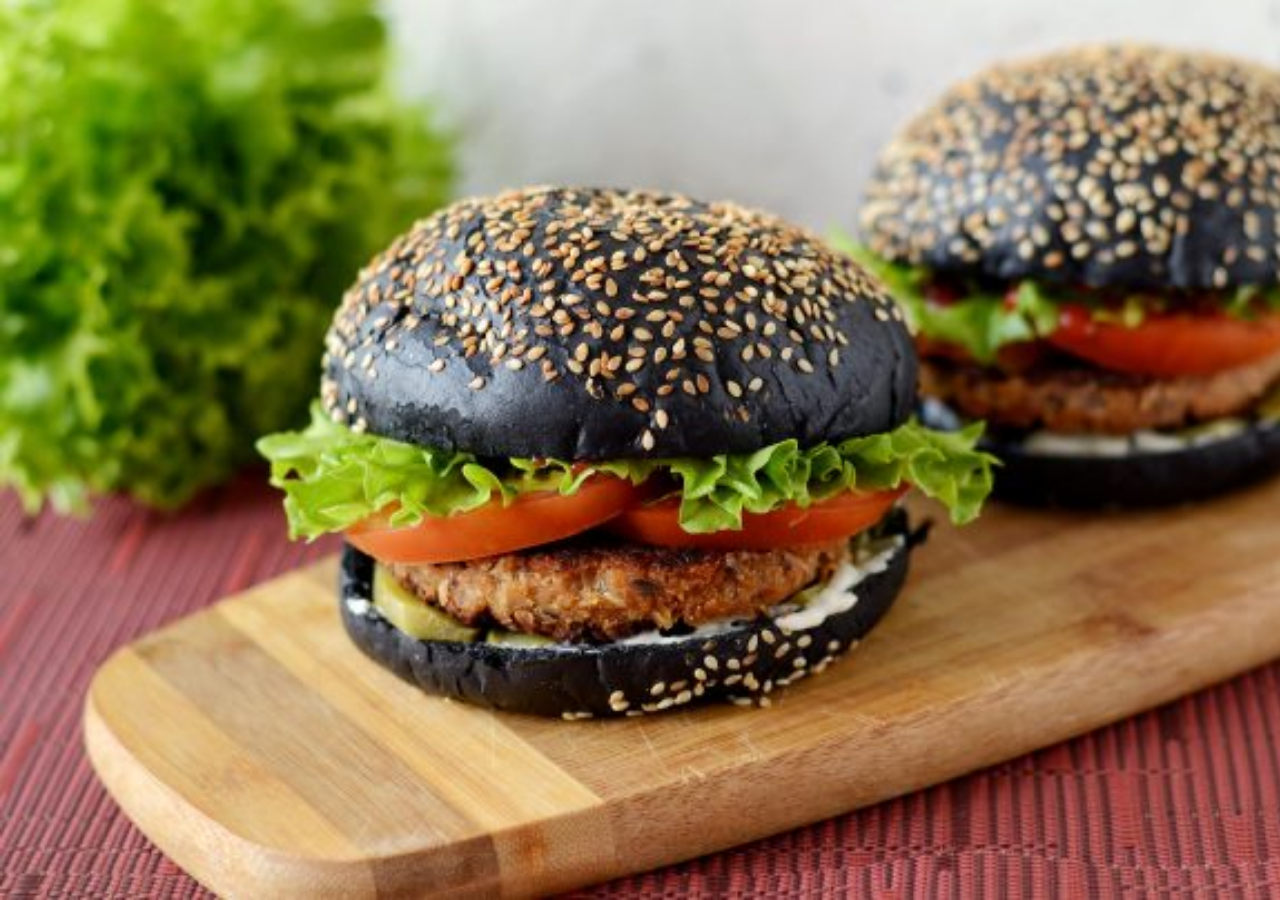
==== figures.html @ 5b17ba11 "Add files via upload" ====
<!DOCTYPE html>
<html lang="en">
<head>
	<meta charset="UTF-8">
	<title>Figures</title>
	<link rel="stylesheet" href="css/style.css">
</head>
<body id="body2">
	<div class="wrapper2">
		<div class="figure1">
		</div>
		<div class="figure2">
		</div>
		<div class="figure3">
		</div>
	</div>
</body>
</html>
---- css/style.css ----
@import url('style_2.css');
	/* http://meyerweb.com/eric/tools/css/reset/ 
   v2.0 | 20110126
   License: none (public domain)
*/

html, body, div, span, applet, object, iframe,
h1, h2, h3, h4, h5, h6, p, blockquote, pre,
a, abbr, acronym, address, big, cite, code,
del, dfn, em, img, ins, kbd, q, s, samp,
small, strike, strong, sub, sup, tt, var,
b, u, i, center,
dl, dt, dd, ol, ul, li,
fieldset, form, label, legend,
table, caption, tbody, tfoot, thead, tr, th, td,
article, aside, canvas, details, embed, 
figure, figcaption, footer, header, hgroup, 
menu, nav, output, ruby, section, summary,
time, mark, audio, video {
	margin: 0;
	padding: 0;
	border: 0;
	font-size: 100%;
	font: inherit;
	vertical-align: baseline;
}
/* HTML5 display-role reset for older browsers */
article, aside, details, figcaption, figure, 
footer, header, hgroup, menu, nav, section {
	display: block;
}
body {
	line-height: 1;
}
ol, ul {
	list-style: none;
}
blockquote, q {
	quotes: none;
}
blockquote:before, blockquote:after,
q:before, q:after {
	content: '';
	content: none;
}
table {
	border-collapse: collapse;
	border-spacing: 0;
}
		.wrapper {
			max-width: 1200px;
			margin: 0 auto;
			text-align: center;
			background: rgba(255, 255, 224, 0.6);
		}
		h1 {
			text-align: center;
			font-size: 40px;
			font-weight: 600;
			margin: 15px;
		}
		h2 {
			text-align: center;
			font-size: 25px;
			font-weight: 600;
			margin: 10px;
		}
		.wrapper p {
			font-size: 20px;
			font-family: monospace;
			color: #47332b;
		}
		#mainreason {
			font-style: oblique;
			color: white;
			background-color: grey;
		}
		.fact {
			text-align: left;
			font-weight: 900;
			font-size: 20px; 
			background-color: pink; 
			padding: 20px 80px;
			border: 15px solid yellow;
		}
		.example, .fail {
			color: grey;
		}
		.conclusion {
			font-size: 17px;
			padding: 10px;
			border: 6px dotted green;
			margin: 10px;
		}
		.nameoflist {
			color: red;
			font-family: calibri;
			margin: 10px;
		}
		.list {
			margin: 8px;
			color: pink;
		}

		#fixed {
			position: fixed;
			z-index: 5;
			background: rgba(214,86,43, 0.2);
			border: dotted black 1px;
			width: 400px;
			height: 240px;
			top: 50%;
			margin-top: -120px;
			font-size: 40px;
		}
		.image {
			position: relative;
			display: inline-block;
		}
		.absolute {
			z-index: 5;
			position: absolute;
			color: black;
			font-size: 40px;
			background:rgba(175, 238, 238, 0.3);
			top: 50%;
			left: 0;
			height: 200px;
			width: 100%;
			margin-top: -100px;
			display: none;
		}
		.image:hover .absolute {
			display: block;
		}


		.absolute2 {
			z-index: 5;
			position: absolute;
			color: black;
			font-size: 40px;
			background:rgba(175, 238, 238, 0.3);
			top: 50%;
			left: 0;
			height: 200px;
			margin-top: -100px;
			width: 100%;
			display: flex;
		}
		.elem {
			border: solid black 1px;
			width: 25%;
		}
		.el2 {
			display: table-cell;
			width: 133px;
			border: solid white 1px;
			font-size: 30px;
			color: #006400;
			font-weight: 800;
		}

		header {
			margin-bottom: 20px;
		}
		.mainmenu {
			text-align: center;
			position: relative;
			z-index: 5;
			display: flex;
			justify-content: center;
		}

		.mainmenu li {
			margin-right: 8px;
			font-size: 20px;
			background: #d4faff;
			position: relative;
			width: 150px;
			height: 70px;
			border: 1px solid pink;
		}
		.mainmenu>.bef1>a {
			display: block;
			text-decoration: none;
			color: black;
			text-transform: uppercase;
			padding: 20px 20px 20px 60px;
			font-family: Snell Roundhand, cursive;
		}

		.mainmenu>.bef2>a {
			display: block;
			text-decoration: none;
			color: black;
			text-transform: uppercase;
			padding: 20px 20px 20px 60px;
			font-family: Snell Roundhand, cursive;
		}

		.mainmenu>.afterclass>a {
			display: block;
			text-decoration: none;
			color: black;
			text-transform: uppercase;
			padding: 20px 60px 20px 20px;
			font-family: Snell Roundhand, cursive;
		}

		.mainmenu ul li a {
			display: block;
			text-decoration: none;
			color: black;
			text-transform: uppercase;
			padding: 20px 20px 20px 60px;
			font-family: Snell Roundhand, cursive;
		}

		.mainmenu .bef1 a:before {
			content: "";
	   		width: 32px;
	   		height: 32px;
	   		background: url('../img/sprite.png');
	   		transition: all 1s ease;
	   		position: absolute;
	   		top: 0;
	   		left: 0;
	   }

	   .mainmenu>.bef2>a:before {
			content: "";
	   		width: 32px;
	   		height: 32px;
	   		background: url('../img/sprite.png');
	   		background-position: -32px -64px;
	   		transition: all 1s ease;
	   		position: absolute;
	   		top: 0;
	   		left: 0;
	   }

	     .mainmenu>.afterclass>a:after {
			content: "";
	   		width: 32px;
	   		height: 32px;
	   		background: url('../img/sprite.png');
	   		background-position: -32px -128px;
	   		transition: all 1s ease;
	   		position: absolute;
	   		top: 0;
	   		right: 0;
	   }

	    .mainmenu>.afterclass:hover>a:after {
	   		background-position: -32px -160px;
	   }

	   .mainmenu ul a:before {
			content: "";
	   		width: 32px;
	   		height: 32px;
	   		background: url('../img/sprite.png');
	   		background-position: -32px -32px;
	   		transition: all 1s ease;
	   		position: absolute;
	   		top: 0;
	   		left: 0;
	   }

	    .mainmenu ul li a:before {
	    	background-position: -96px 0;
	    }
	
	    .mainmenu ul li+li a:before {
	    	background-position: -128px 0;
	    }

	    .fchild:hover>a:before {
	    	background-position: -96px -32px;
	    }

	    .mainmenu ul ul li a:before {
	    	background-position: -160px 0;
	    }

	    .mainmenu ul ul li+li a:before {
	    	background-position: -192px 0;
	    }

	    .mainmenu ul ul li+li+li a:before {
	    	background-position: -224px 0;
	    }

		.mainmenu li:hover {
			background: #edca72;
		}
		.mainmenu ul {
			position: absolute;
			top: 100%;
			left: 0;
			opacity: 0;
			transition: all 0.5s linear;
		}

		.mainmenu li:hover>ul {
			opacity: 1;
		}

		.mainmenu ul ul {
			position: absolute;
			left: -100%;
			right: 100%;
			top: 0;
			height: 0;
			overflow: hidden;
			transition: all 3s ease;
		}

		.mainmenu ul li:hover>ul {
			height: auto;
		}

		p{
			margin: 10px;
		}

		.footer {
			background: #F8F8FF;
			border: solid 3px #87CEFA;
		}

		.footer_menu {
			display: flex;
			justify-content: center;
		}

		.footer_menu li a {
		   	width: 32px;
	   		height: 32px;
	   		background: url('../img/sprite.png');
	   		background-position: -32px -96px;
	   		display: block;
		}

		.footer_menu li+li a {
			background-position: -32px -64px;
		}
		.footer_menu li+li+li a {
			background-position: -64px -64px;
		}

		.footer_menu li:hover a{
			background-position: -96px -64px;
		}
		.footer_menu li+li:hover a{
			background-position: -128px -64px;
		}
			.footer_menu li+li+li:hover a{
			background-position: -160px -64px;
		}

		body {
			background: url('../img/burgers.jpeg');
			background-size: cover;
			background-attachment: fixed;
		}

		/*Fixed с трансформацией*/

		#fixedmenu 	{
			position: fixed;
			z-index: 5;
			background: rgba(127, 255, 212, 0.6);
			border: dotted blue 1px;
			width: 400px;
			height: 240px;
			top: 50%;
			margin-top: -120px;
			right: -369px;
			font-size: 30px;
		}

		.fixedlabel {
			display: inline-block;
			background: #7B68EE;
			transform: rotate(-90deg) translateX(-95px) translateY(-125px);
			border: 0.5px solid #4B0082;
		}

		#fixedmenu:hover {
			right: 0;
			transition: all 2s linear;
		}

		.fixtable {
			width: 120px;
			height: 120px;
			margin: 0 auto;
			background: #6A5ACD;
		}

		.fixedsocbox {
			display: flex;
  			align-items: center;
  			justify-content: center;
			flex-wrap: wrap;
			width: 80px;
			height: 80px;
			transform: rotate(-45deg) translateY(28px);
		}

		.fixedsocbox li a {
	   		display: block;
	   		position: relative;
	   		background: #00CED1;
	   		width: 30px;
	   		height: 30px;
	   		margin: 3px;
		}

		.fixedsocbox li a:before {
			content: "";
	   		background: url('../img/sprite.png');
	   		width: 32px;
	   		height: 32px;
	   		position: absolute;
	   		top:0;
	   		left: 0;
	   		background-position: -320px -32px;
	   		transform: rotate(45deg);
	   	}

	   	.fixedsocbox li+li a:before {
	   		background-position: -352px -128px;
	   	}


	   	.fixedsocbox li+li+li a:before {
	   		background-position: -384px -128px;
	   	}

	   	.fixedsocbox li+li+li+li a:before {
	   		background-position: -416px -128px;
	   	}

	   	.fixedsocbox li:hover a{
	   		background: #9370DB;
	   		transform: scale(1.5) rotate(360deg);
	   		transition: all 1s ease;
	   	}
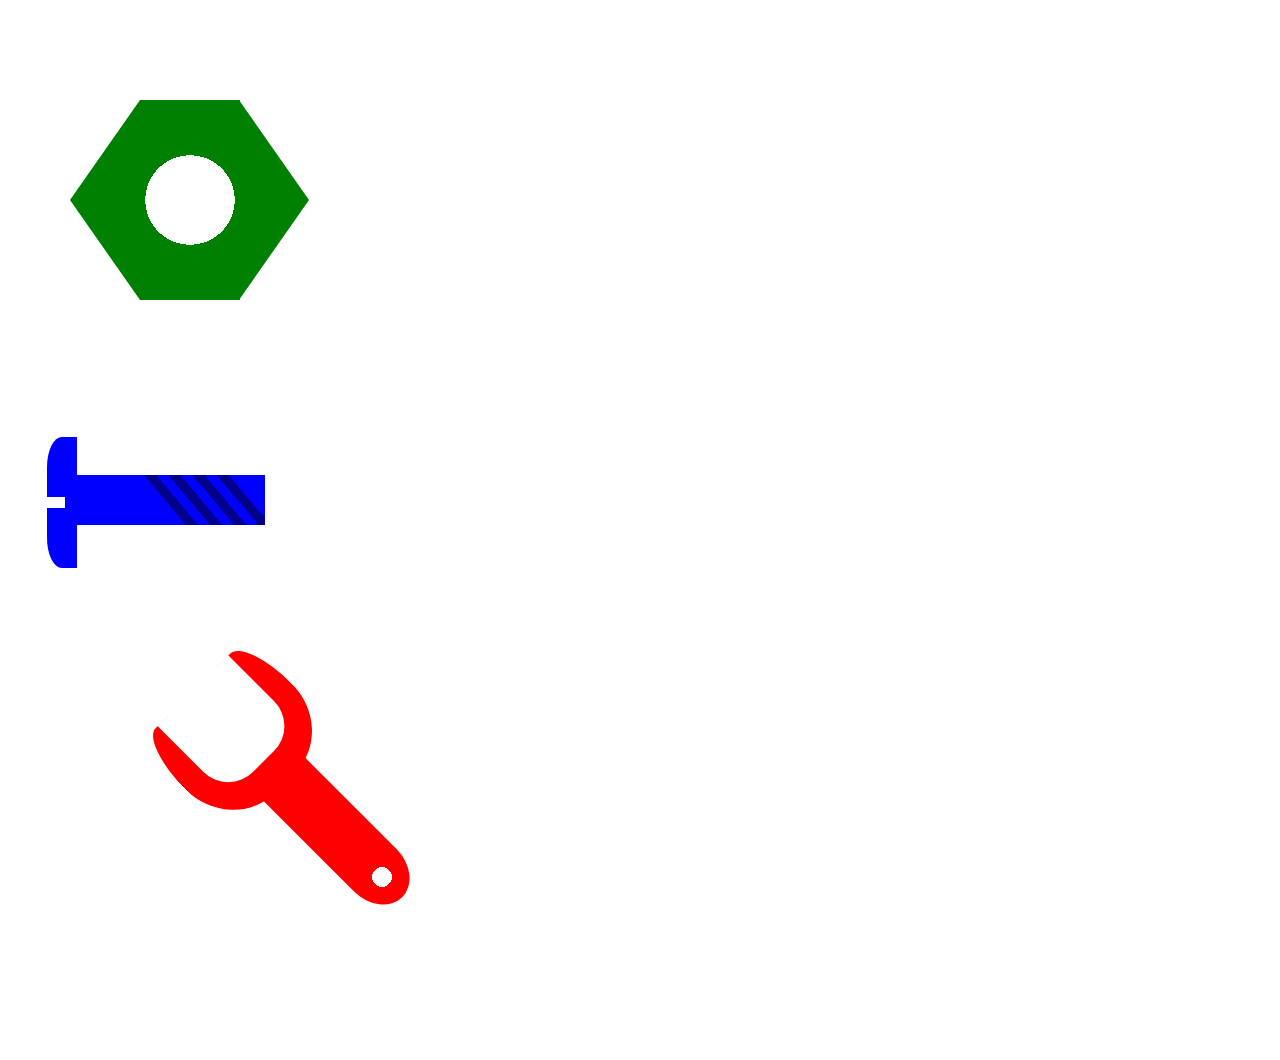
==== commit bb4d081c: "Add files via upload" ====
--- a/figures.html
+++ b/figures.html
@@ -7,11 +7,20 @@
 </head>
 <body id="body2">
 	<div class="wrapper2">
-		<div class="figure1">
-		</div>
-		<div class="figure2">
-		</div>
-		<div class="figure3">
+	<div class="threef">
+			<div class="figure1">
+			</div>
+			<div class="figure2">
+			</div>
+			<div class="figure3">
+			</div>
+			<div class="figure4">
+				<div class="bottomf">
+				</div>
+				<div class="mast">
+				</div>
+				<div class="flag">
+				</div>
 		</div>
 	</div>
 </body>
--- a/css/style.css
+++ b/css/style.css
@@ -360,11 +360,7 @@
 			background-position: -160px -64px;
 		}
 
-		body {
-			background: url('../img/burgers.jpeg');
-			background-size: cover;
-			background-attachment: fixed;
-		}
+
 
 		/*Fixed с трансформацией*/
 
@@ -450,10 +446,123 @@
 	   		transition: all 1s ease;
 	   	}
 
-
-
-
-
-
-
-
+	   	/*Фигуры*/
+
+		.wrapper2 {
+			max-width: 1200px;
+			margin: 0 auto;
+			text-align: center;
+		}
+
+		.figure1 {
+			width: 100px;
+			height: 200px;
+			background: radial-gradient(circle at 50%, transparent 40%, green 20%);
+			margin: 100px;
+			position: relative;
+		}
+
+		.figure1:before {
+			content: "";
+			position: absolute;
+			width: 0; 
+			height: 0;
+			border-top: 100px solid transparent;
+			border-right: 70px solid green;
+			border-bottom: 100px solid transparent;
+			transform: translateX(-120px);
+		}
+
+		.figure1:after {
+			content: "";
+			position: absolute;
+			width: 0; 
+			height: 0;
+			border-top: 100px solid transparent;
+			border-left: 70px solid green;
+			border-bottom: 100px solid transparent;
+			transform: translateX(49px);
+		}
+
+		.figure2 {
+			height: 200px;
+			width: 50px;
+			transform: rotate(90deg);
+			position: relative;
+			margin: 100px;
+			background: linear-gradient(140deg, blue 10% 15%, darkblue 15% 20%, blue 20% 25%, darkblue 25% 30%, blue 30% 35%, darkblue 35% 40%, blue 40% 45%, darkblue 45% 50%, blue 50%);
+		}
+
+		.figure2:before {
+			content: "";
+			position: absolute;
+			background: blue;
+			width: 60px;
+			height: 30px;
+			top: 99%;
+			border-radius: 0 0 50% 0;
+			transform: translateX(8px) translateY(-10px);
+			background: blue;
+		}
+
+		.figure2:after {
+			content: "";
+			position: absolute;
+			background: blue;
+			width: 60px;
+			height: 30px;
+			border-radius: 0 0 0 50%;
+			transform: translateX(-63px) translateY(188px);
+		}
+
+    	.figure3 {
+			margin: 200px;
+			width: 190px;
+    		height: 60px;
+    		background: radial-gradient(circle at 85%, transparent 6%, red 6%);;
+    		position: relative;
+    		border-radius: 0 20% 20% 0/0 50% 50% 0;
+    		transform: rotate(45deg);
+    	}
+
+    	.figure3:after {
+    		content: "";
+			position: absolute;
+			width: 100px; 
+			height: 100px;
+			border-bottom: 30px solid red;
+			border-left: 25px solid red;
+			border-right: 25px solid red;
+			background: transparent;
+			border-radius: 15% 15% 40% 40%/50% 50% 50% 50%;
+			transform: rotate(-90deg);
+			top: -55%;
+			left: -60%;
+    	}
+
+
+
+
+
+
+
+
+
+
+
+
+	   	
+
+
+
+
+
+	   
+
+
+
+
+
+
+
+
